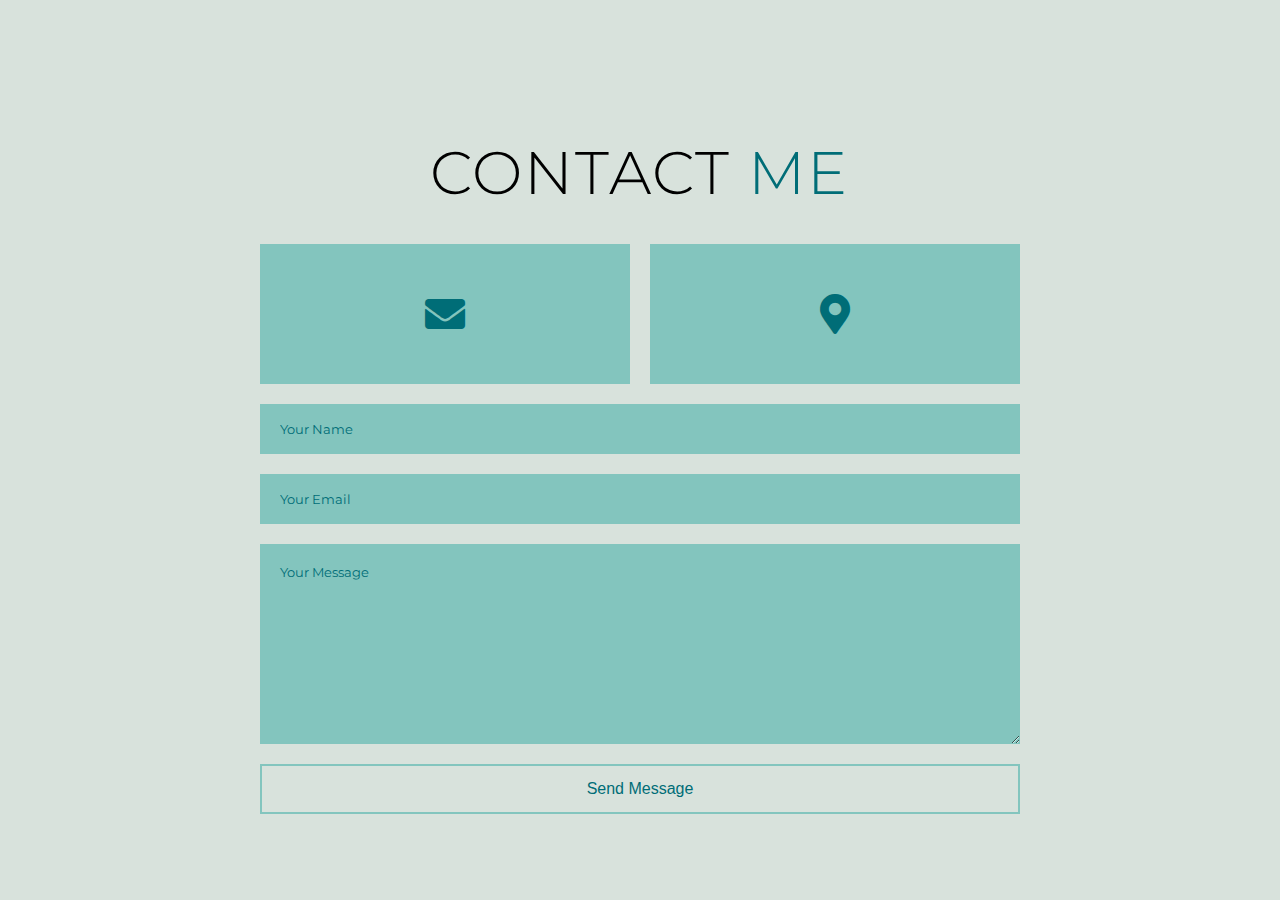
==== contact.html @ 55400dec "revamping" ====
<!DOCTYPE html>
<head>
    <meta charset="UTF-8">
    <meta name="viewport" content="width=device-width, initial-scale=1">
    <script src="https://cdnjs.cloudflare.com/ajax/libs/jquery/3.4.1/jquery.min.js" charset="utf-8"></script>
    <script src="https://cdnjs.cloudflare.com/ajax/libs/OwlCarousel2/2.3.4/owl.carousel.min.js" charset="utf-8"></script>
    <link rel="stylesheet" href="https://cdnjs.cloudflare.com/ajax/libs/OwlCarousel2/2.3.4/assets/owl.carousel.min.css">
    <link rel="stylesheet" href="stylesheets/main.css">
    <link rel="stylesheet" href="https://cdnjs.cloudflare.com/ajax/libs/font-awesome/5.14.0/css/all.min.css">
    <title>Anisha</title>
    <link rel="shortcut icon" href="assets/favicon.png">
</head>

<!-- Contact Section -->
<section id="contact">
    <div class="contact container">
      <div class="contact-header">
        <h1 class="section-title">Contact <span>Me</span></h1>
        <div class="contact-info">
           <div class="card">
              <i class="icon fas fa-envelope"></i>
              <div class="card-content">
                  <h3>Email</h3>
                  <span>joshianisha15@gmail.com</span>
              </div>
          </div>
          <div class="card">
              <i class="icon fas fa-map-marker-alt"></i>
              <div class="card-content">
                  <h3>Location</h3>
                  <span>Singapore</span>
              </div>
          </div>
        </div>
  
        <form name="submit-to-google-sheet" class="contact-form">
          <input name="name" type="text" class="nameZone" placeholder="Your Name">
          <input name="email" type="email" class="emailZone" placeholder="Your Email" required>
          <textarea name="message" class="messageZone" placeholder="Your Message"></textarea>
          <input type="submit" value="Send Message" class="btn">
        </form>
      </div>
     </div>
  </section>
  
  <!-- End Contact Section -->
---- stylesheets/main.css ----
/* ---------------------------- Overall -----------------------------------*/
@import url('https://fonts.googleapis.com/css2?family=Montserrat:wght@500&display=swap');
* {
	margin: 0;
	padding: 0;
	box-sizing: border-box;
}

html {
	font-size: 10px;
	font-family: 'Montserrat', sans-serif;
	scroll-behavior: smooth;
	background-color: #d8e2dc;
}

a {
	text-decoration: none;
}

p {
	color: black;
	font-size: 1.4rem;
	margin-top: 5px;
	line-height: 2.5rem;
	font-weight: 300;
	letter-spacing: .05rem;
}

img {
	height: 100%;
	width: 100%;
	object-fit: cover;
}

.container {
	min-height: 100vh;
	width: 100%;
	height: 100%;
	display: flex;
	align-items: center;
	justify-content: center;
}

.section-title {
	font-size: 4rem;
	font-weight: 300;
	color: black;
	margin-bottom: 10px;
	text-transform: uppercase;
	letter-spacing: .2rem;
	text-align: center;
}
.section-title span {
	color: #006D77;
}

.title h1{
	font-size: 3rem;
	text-transform: uppercase;
	color: #006D77;
}

/* ---------------------------- End Overall -------------------------------*/

/* ---------------------------- Nav Bar -----------------------------------*/
#header {
	position: fixed;
	z-index: 1000;
	left: 0;
	top: 0;
	width: 100vw;
	height: auto;
}
#header .header {
	min-height: 8vh;
	background-color: rgba(31, 30, 30, 0.24);
	transition: .3s ease background-color;
}

.header .nav-bar{
	display: flex;
	align-items: center;
	justify-content: space-between;
	width: 100%;
	height: 100%;
	max-width: 1300px;
	padding: 0 10px;
}

.header .nav-list ul{
	list-style: none;
	position: absolute;
	background-color: #83c5be;
	width: 100vw;
	height: 100vh;
	left: 100%;
	top: 0;
	display: flex;
	flex-direction: column;
	justify-content: center;
	align-items: center;
	z-index: 1;
	overflow-x: hidden;
	transition: .5s ease left;
}

#header .nav-list ul.active{
	left: 0;
}

.header .nav-list ul a{
	font-size: 2.5rem;
	font-weight: 500;
	letter-spacing: .2rem;
	text-decoration: none;
	color: #EDF6F9;
	text-transform: uppercase;
	padding: 20px;
	display: block;
}

#header .nav-list ul a::after {
	content: attr(data-after);
	position: absolute;
	top: 50%;
	left: 50%;
	transform: translate(-50%, -50%) scale(0);
	color: rgba(0, 119, 107, 0.1);
	font-size: 8.7rem;
	letter-spacing: 50px;
	z-index: -1;
	transition: .3s ease letter-spacing;
}

#header .nav-list ul li:hover a::after {
	transform: translate(-50%, -50%) scale(1);
	letter-spacing: initial;
}

#header .nav-list ul li:hover a {
	color: #006D77;
}

#header .menu {
	height: 60px;
	width: 60px;
	display: inline-block;
	border: 3px solid #EDF6F9;
	border-radius: 50%;
	position: relative;
	display: flex;
	align-items: center;
	justify-content: center;
	z-index: 100;
	cursor: pointer;
	transform: scale(.8);
	margin-right: 20px;
}

#header .menu .bar {
	height: 2px;
	width: 30px;
	position: relative;
	background-color: #EDF6F9;
	z-index: -1;
}
#header .menu .bar::after,
#header .menu .bar::before {
	content: '';
	position: absolute;
	height: 100%;
	width: 100%;
	left: 0;
	background-color: #EDF6F9;
	transition: .3s ease;
	transition-property: top, bottom;
}
#header .menu .bar::after {
	top: 8px;
}
#header .menu .bar::before {
	bottom: 8px;
}
#header .menu.active .bar::before {
	bottom: 0;
}
#header .menu.active .bar::after {
	top: 0;
}

/* ---------------------------- End Nav Bar ------------------------------*/

/* ---------------------------- Banner -----------------------------------*/
#banner {
	background-image: url(/assets/banner.jpg);
	background-size: cover;
	background-position: top center;
	background-attachment: fixed;
	position: relative;
	z-index: 1;
}

#banner::after {
	content: '';
	position: absolute;
	left: 0;
	top: 0;
	height: 100%;
	width: 100%;
	background-color: black;
	opacity: 0.7;
	z-index: -1;
}

#banner h1 {
	display: block;
	width: fit-content;
	font-size: 4rem;
	position: relative;
	color: transparent;
	animation: text_reveal .5s ease forwards;
	animation-delay: 1s;
}

#banner h1:nth-child(1) {
	animation-delay: 1s;
}
#banner h1:nth-child(2) {
	animation-delay: 2s;
}
#banner h1:nth-child(3) {
	animation: text_reveal_name .5s ease forwards;
	animation-delay: 3s;
}

#banner h1 span {
	position: absolute;
	top: 0;
	left: 0;
	height: 100%;
	width: 0;
	background-color: #006D77;
	animation: text_reveal_box 1s ease;
	animation-delay: .5s;
}

#banner h1:nth-child(1) span {
	animation-delay: .5s;
}
#banner h1:nth-child(2) span {
	animation-delay: 1.5s;
}
#banner h1:nth-child(3) span {
	animation-delay: 2.5s;
}

#banner .banner {
	max-width: 1200px;
	margin: 0 auto;
	padding: 0 50px;
	justify-content: flex-start;
}

#banner .btn {
	display: inline-block;
	padding: 10px 30px;
	color: #EDF6F9;
	background-color: transparent;
	border: 2px solid #006D77;
	font-size: 2rem;
	text-transform: uppercase;
	letter-spacing: .1rem;
	margin-top: 30px;
	transition: .3s ease;
	transition-property: background-color, color;
}

#banner .btn:hover {
	color: #EDF6F9;
	background-color: #006D77;
}

/* ---------------------------- End Banner -----------------------------------*/

/* ---------------------------- About Me -----------------------------------*/
#about .about {
	display: flex;
	flex-direction: column-reverse;
	text-align: center;
	max-width: 1200px;
	margin: 0 auto;
	padding: 60px 20px 0px;
}

#about .col-left {
	width: 250px;
	height: 360px;
}

#about .col-right{
	width: 100%;
}

#about .col-right h2{
	font-size: 2rem;
	font-weight: 500;
	letter-spacing: .2rem
}

#about .col-right p{
	margin-bottom: 20px;
}

#about .col-left .about-img{
	height: 100%;
	width: 100%;
	position: relative;
	border: 10px solid #83c5be;
}

#about .col-left .about-img::after {
	content: '';
	position: absolute;
	left: -33px;
	top: 19px;
	height: 100%;
	width: 100%;
	border: 7px solid #006D77;
	z-index: -1;
}

/* ---------------------------- End About Me -----------------------------------*/

/* ---------------------------- Projects -----------------------------------*/
#projects .projects{
	flex-direction: column;
	max-width: 1200px;
	margin: 0 auto;
	padding: 60px 20px 0px;
}

#projects .projects-header h1{
	margin-bottom: 25px;
}

#projects .all-projects{
	display: flex;
	align-items: center;
	justify-content: center;
	flex-direction: column;
}

#projects .project-item{
	display: flex;
	align-items: center;
	justify-content: center;
	flex-direction: column;
	width: 80%;
	margin: 20px auto;
	overflow: hidden;
	border-radius: 0px;
}

#projects .project-info{
	padding: 30px;
	flex-basis: 50%;
	background-color: #EDF6F9;
	height: 100%;
	display: flex;
	align-items: flex-start;
	justify-content: center;
	flex-direction: column;
	background-image: linear-gradient(60deg, #006D77 0%, #83C5BE 100%);
	color: #EDF6F9;
}

#projects .project-info h1{
	font-size: 4rem;
	font-weight: 500;
}

#projects .project-info h2{
	font-size: 2rem;
	font-weight: 300;
	margin-top: 10px;
}

#projects .project-img{
	flex-basis: 50%;
	height: 200px;
	overflow: hidden;
	position: relative;
}

#projects .project-img img{
	transition: .3s ease transform;
}

#projects .project-item:hover .project-img img{
	transform: scale(1.1);
}

#projects .btn {
	display: inline-block;
	padding: 10px 30px;
	color: #EDF6F9;
	background-color: transparent;
	border: 2px solid #EDF6F9;
	font-size: 1.5rem;
	text-transform: uppercase;
	letter-spacing: .1rem;
	margin-top: 20px;
	transition: .3s ease;
	transition-property: background-color, color;
}

#projects .btn:hover {
	color: black;
}
/* ---------------------------- End Projects -----------------------------------*/


/*  ---------------------------- Contact ----------------------------------------*/

#contact .contact{
	padding: 60px 20px 0px;
}

#contact .contact-header h1{
	margin-bottom: 25px;
}

#contact .contact-info{
    width: 100%;
    display: flex;
    justify-content: center;
    flex-wrap: wrap;
}

#contact .card{
    position: relative;
    flex: 1;
    height: 140px;
    background-color: #83C5BE;
    margin: 10px;
    cursor: pointer;
    display: flex;
    align-items: center;
    justify-content: center;
}

#contact .icon{
    font-size: 40px;
    color: #006D77;
    transition: .3s linear;
}

#contact .card:hover .icon{
    transform: scale(4);
    opacity: 0;
}

#contact .card-content h3,
#contact .card-content span{
    position: absolute;
    left: 50%;
    transform: translateX(-50%);
    font-size: 14px;
    opacity: 0;
}

#contact .card-content h3{
    top: 20px;
    text-transform: uppercase;
    color: #006D77;
}

#contact .card-content span{
    bottom: 20px;
    color: #000000;
    font-weight: 500;
}

#contact .card:hover h3{
    opacity: 1;
    top: 46px;
    transition: .3s linear .3s;
}

#contact .card:hover span{
    opacity: 1;
    bottom: 46px;
    transition: .3s linear .3s;
}

#contact .contact-form{
  display: flex;
  justify-content: space-between;
  flex-wrap: wrap;
  margin-left: 10px;
  margin-right: 10px;
}

#contact .contact-form input, .contact-form textarea{
  width: 100%;
  height: 50px;
  margin: 10px 0;
  background-color: #83c5be;
  border: none;
  outline: none;
  padding: 20px;
  color: #006d77;
}

#contact .contact-form textarea::-webkit-input-placeholder {
    color: #006d77;
    font-family: 'Montserrat', sans-serif;
}

#contact .contact-form input::-webkit-input-placeholder {
    color: #006d77;
    font-family: 'Montserrat', sans-serif;
}

#contact .nameZone, .emailZone{
  max-width: calc(50% - 10px);
}

#contact .messageZone{
  min-height: 200px;
  resize: vertical;
}

#contact .contact-form .btn{
  width: 100%;
  background-color: transparent;
  color: #006d77;
  font-size: 16px;
  border: 2px solid #83c5be;
  padding: 0;
  cursor: pointer;
  transition: .3s linear;
}

#contact .contact-form .btn:hover{
  background-color: #83c5be;
}

/*  ---------------------------- End Contact -----------------------------------*/

/* ---------------------------- Footer -----------------------------------------*/
#footer {
	background-color: #83C5BE;
}

#footer .footer {
	min-height: 100px;
	flex-direction: column;
	padding-top: 50px;
	padding-bottom: 30px;
}

/* ---------------------------- End Footer -------------------------------------*/


/* ---------------------------- Keyframes --------------------------------------*/

@keyframes text_reveal_box {
	50% {
		width: 100%;
		left: 0;
	}
	100% {
		width: 0;
		left: 100%;
	}
}
@keyframes text_reveal {
	100% {
		color: #EDF6F9;
	}
}
@keyframes text_reveal_name {
	100% {
		color: #006D77;
		font-weight: 500;
	}
}

/* ---------------------------- End Keyframes --------------------------------*/

/* ---------------------------- For Ipad (medium) Sized Screens -----------------------*/

@media only screen and (min-width: 768px){
	#banner .btn {
		font-size: 2.5rem;
		padding: 20px 60px;
	}

	h1.section-title {
		font-size: 6rem;
	}

	#banner h1{
		font-size: 7rem;
	}

	#projects .project-item{
		flex-direction: row;
		height: 280px;
		width: 100%;
		margin: 10px auto;
	}

	#projects .project-item:nth-child(even) {
		flex-direction: row-reverse;
	}

	#projects .all-projects .project-info {
		height: 100%;
		width: 70%
	}

	#projects .all-projects .project-img {
		height: 100%;
		width: 50%
	}

	#about .about {
		flex-direction: row;
		padding: 0px 10px;
	}

	#about .col-left {
		width: 600px;
		height: 300px;
		padding-left: 60px;
	}

	#about .about .col-left .about-img::after {
		left: -45px;
		top: 34px;
		height: 98%:
		width: 98%;
		border: 10px solid #006D77;
	}

	#about .col-right {
		text-align: left;
		padding: 30px;
	}

	#about .col-right h1{
		text-align: left;
	}

	#contact .card{
        max-width: 500px;
    }

  	#experiences .experience-bottom .experience-item {
		flex-basis: 45%;
		margin: 2.5%;
	}

	#experiences .experience-item {
		width: 1000px;
		height: 300px;

	}
}

/* ---------------------------- End Ipad Sized Screens -----------------------*/

/* ---------------------------- For Desktop Sized Screens --------------------*/
@media only screen and (min-width: 1200px) {
	/* header */
	#header .menu {
		display: none;
	}

	#header .nav-list ul {
		position: initial;
		display: block;
		height: auto;
		width: fit-content;
		background-color: transparent;
	}

	#header .nav-list ul li {
		display: inline-block;
	}

	#header .nav-list ul li a {
		font-size: 2rem;
	}

	#header .nav-list ul a:after {
		display: none;
	}

	#about .about {
		padding: 0px 0px;
	}

	#experiences .experience-bottom .experience-item {
		flex-basis: 22%;
		margin: 1.5%;
	}

	#experiences .experience-item {
		width: 1700px;
		height: 300px;

	}

  	#contact .nameZone, .emailZone{
  		max-width: 100%;
  }

}
/* ---------------------------- End Desktop Sized Screens --------------------*/
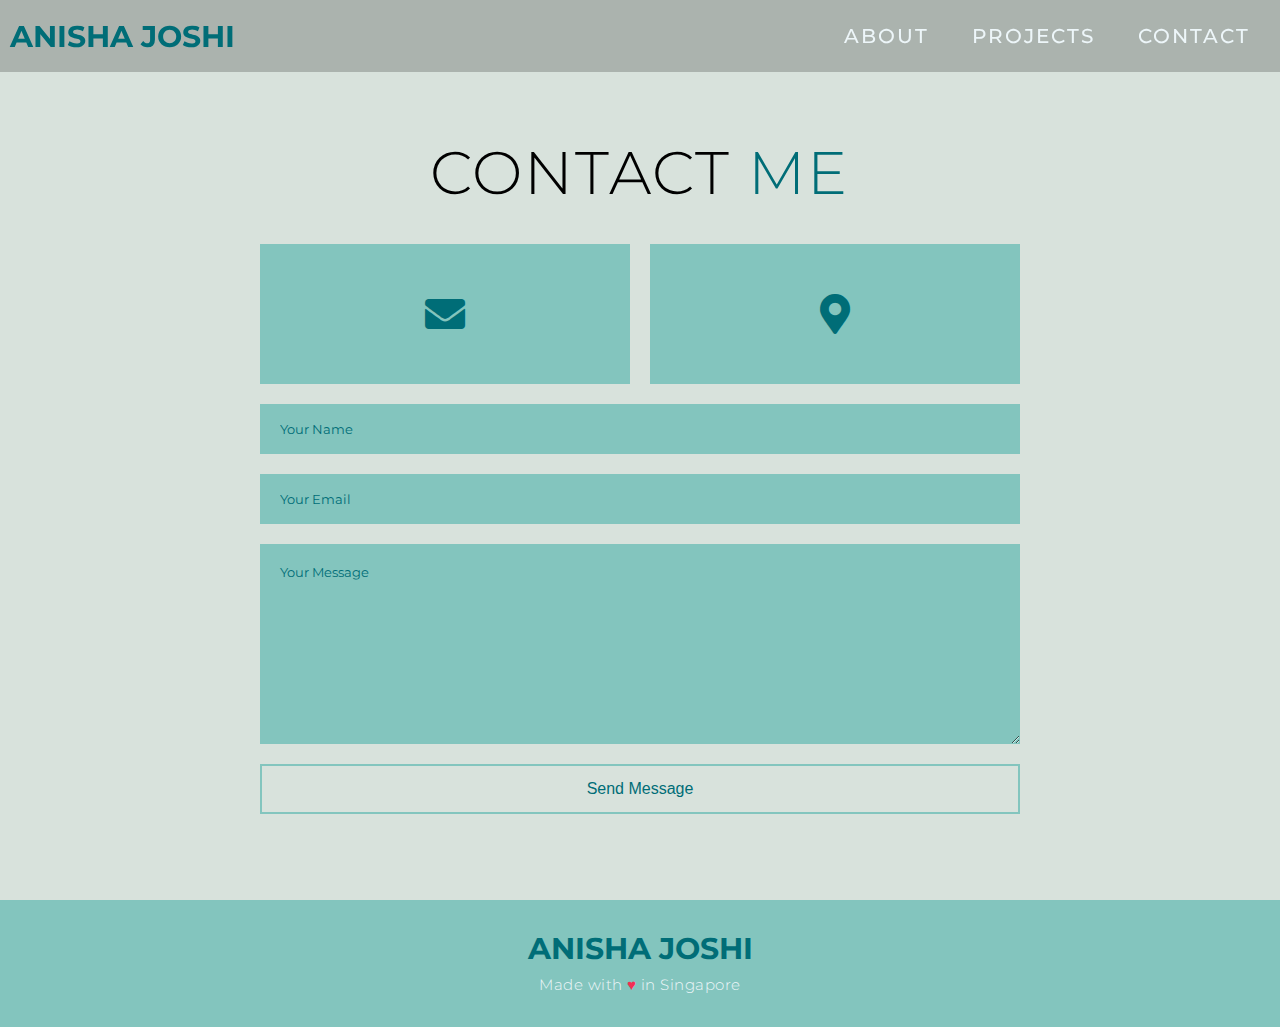
==== commit f0a2bc36: "more smoother transitions + reorganisations" ====
--- a/contact.html
+++ b/contact.html
@@ -1,4 +1,6 @@
 <!DOCTYPE html>
+
+<html lang="en">
 <head>
     <meta charset="UTF-8">
     <meta name="viewport" content="width=device-width, initial-scale=1">
@@ -10,6 +12,28 @@
     <title>Anisha</title>
     <link rel="shortcut icon" href="assets/favicon.png">
 </head>
+
+<body>
+
+  <!-- Nav Bar -->
+<section id="header">
+  <div class="header container">
+    <div class="nav-bar">
+      <div class="title">
+        <a href="index.html"><h1>Anisha Joshi</h1></a>
+      </div>
+      <div class="nav-list">
+        <div class="menu"><div class="bar"></div></div>
+        <ul>
+          <li><a href="index.html#about" data-after="About">About</a></li>
+          <li><a href="projects.html" data-after="Projects">Projects</a></li>
+          <li><a href="contact.html" data-after="Contact">Contact</a></li>
+        </ul>
+      </div>
+    </div>
+  </div>
+</section>
+<!--End Nav Bar -->
 
 <!-- Contact Section -->
 <section id="contact">
@@ -42,5 +66,24 @@
       </div>
      </div>
   </section>
+
+  <!-- Footer -->
+<section id="footer">
+  <div class="footer container">
+    <div class="title">
+      <h1><span>A</span>nisha <span>J</span>oshi</h1>
+      <p class="subtitle ">
+        Made with
+        <span class="footer-title-heart">♥</span>
+        in Singapore
+      </p>
+    </div>
+</section>
+<!-- End Footer -->
+
+<script type="text/javascript" src="app.js"></script>
+
+</body>
+ </html>
   
-  <!-- End Contact Section -->+<!-- End Contact Section -->--- a/stylesheets/main.css
+++ b/stylesheets/main.css
@@ -351,6 +351,9 @@
 }
 
 #projects .project-item{
+	opacity: 0;
+	visibility: hidden;
+	transition: opacity 0.5s ease, visibility 0s linear 0.5s;
 	display: flex;
 	align-items: center;
 	justify-content: center;
@@ -360,6 +363,12 @@
 	overflow: hidden;
 	border-radius: 0px;
 }
+
+#projects .project-item.show {
+	opacity: 1;
+	visibility: visible;
+	transition-delay: 0s;
+  }
 
 #projects .project-info{
 	padding: 30px;
@@ -556,9 +565,20 @@
 #footer .footer {
 	min-height: 100px;
 	flex-direction: column;
-	padding-top: 50px;
+	padding-top: 30px;
 	padding-bottom: 30px;
 }
+
+#footer  .footer.container .subtitle {
+    font-size: 15px;
+    color: #EDF6F9;
+	text-align: center;
+  }
+
+#footer .footer.container .subtitle .footer-title-heart {
+    color: rgb(243, 47, 83);
+}
+
 
 /* ---------------------------- End Footer -------------------------------------*/
 
@@ -640,7 +660,7 @@
 	#about .about .col-left .about-img::after {
 		left: -45px;
 		top: 34px;
-		height: 98%:
+		height: 98%;
 		width: 98%;
 		border: 10px solid #006D77;
 	}
@@ -703,11 +723,6 @@
 		padding: 0px 0px;
 	}
 
-	#experiences .experience-bottom .experience-item {
-		flex-basis: 22%;
-		margin: 1.5%;
-	}
-
 	#experiences .experience-item {
 		width: 1700px;
 		height: 300px;
@@ -716,7 +731,16 @@
 
   	#contact .nameZone, .emailZone{
   		max-width: 100%;
-  }
+  	}
+
+	#banner h1 {
+		font-size: 4rem;
+	}
+
+	#banner .btn {
+		padding: 10px 30px;
+		font-size: 1.5rem;
+	}
 
 }
 /* ---------------------------- End Desktop Sized Screens --------------------*/
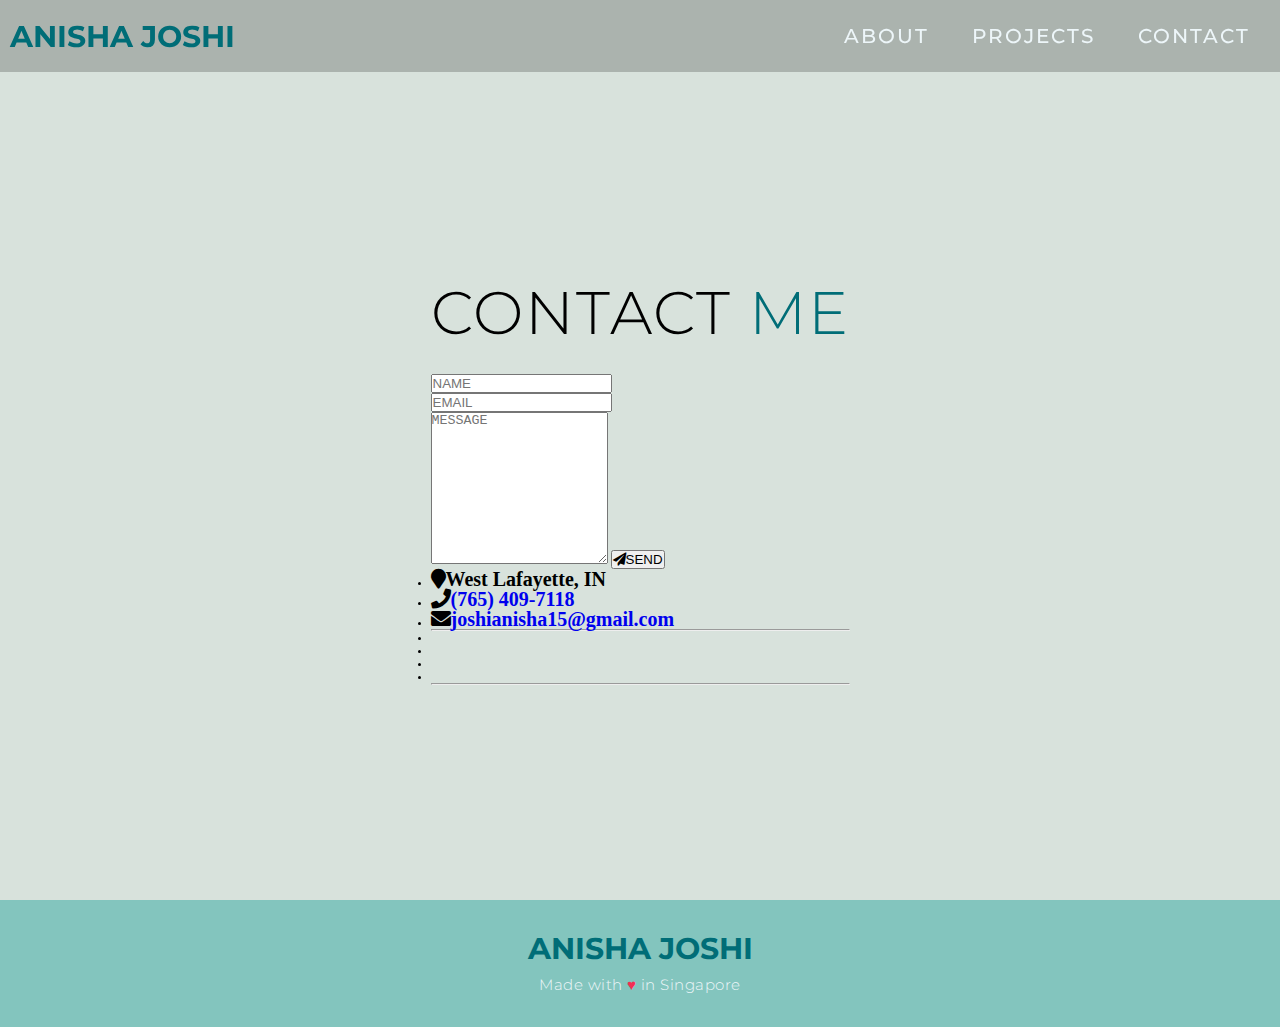
==== commit bd773550: "bugs fixing + wip contact section" ====
--- a/contact.html
+++ b/contact.html
@@ -15,12 +15,14 @@
 
 <body>
 
-  <!-- Nav Bar -->
+  <!-- WORK IN PROGRESS ; Have to fix JS and Form Errors -->
+
+<!-- Nav Bar -->
 <section id="header">
   <div class="header container">
     <div class="nav-bar">
       <div class="title">
-        <a href="index.html"><h1>Anisha Joshi</h1></a>
+        <a href="index.html"> <h1>Anisha Joshi</h1> </a>
       </div>
       <div class="nav-list">
         <div class="menu"><div class="bar"></div></div>
@@ -40,29 +42,69 @@
     <div class="contact container">
       <div class="contact-header">
         <h1 class="section-title">Contact <span>Me</span></h1>
-        <div class="contact-info">
-           <div class="card">
-              <i class="icon fas fa-envelope"></i>
-              <div class="card-content">
-                  <h3>Email</h3>
-                  <span>joshianisha15@gmail.com</span>
+        <div class="contact-wrapper">
+  
+          <!-- Left contact page --> 
+  
+            <form id="contact-form" class="form-horizontal" role="form">
+               
+              <div class="form-group">
+                <div class="col-sm-12">
+                  <input type="text" class="form-control" id="name" placeholder="NAME" name="name" value="" required>
+                </div>
               </div>
-          </div>
-          <div class="card">
-              <i class="icon fas fa-map-marker-alt"></i>
-              <div class="card-content">
-                  <h3>Location</h3>
-                  <span>Singapore</span>
+        
+              <div class="form-group">
+                <div class="col-sm-12">
+                  <input type="email" class="form-control" id="email" placeholder="EMAIL" name="email" value="" required>
+                </div>
               </div>
-          </div>
-        </div>
+        
+              <textarea class="form-control" rows="10" placeholder="MESSAGE" name="message" required></textarea>
+              
+              <button class="btn btn-primary send-button" id="submit" type="submit" value="SEND">
+                <div class="alt-send-button">
+                  <i class="fa fa-paper-plane"></i><span class="send-text">SEND</span>
+                </div>
+              </button>
+              
+            </form>
+            
+          <!-- Left contact page --> 
+
+          <div class="direct-contact-container">
+            <ul class="contact-list">
+              <li class="list-item"><i class="fa fa-map-marker fa-2x"><span class="contact-text place">West Lafayette, IN</span></i></li>
+              <li class="list-item"><i class="fa fa-phone fa-2x"><span class="contact-text phone"><a href="tel:1-212-555-5555" title="Give me a call">(765) 409-7118</a></span></i></li>
+              <li class="list-item"><i class="fa fa-envelope fa-2x"><span class="contact-text gmail"><a href="mailto:#" title="Send me an email">joshianisha15@gmail.com</a></span></i></li>
+            </ul>
+
+            <hr>
+            <ul class="social-media-list">
+              <li><a href="#" target="_blank" class="contact-icon">
+                <i class="fa fa-github" aria-hidden="true"></i></a>
+              </li>
+              <li><a href="#" target="_blank" class="contact-icon">
+                <i class="fa fa-codepen" aria-hidden="true"></i></a>
+              </li>
+              <li><a href="#" target="_blank" class="contact-icon">
+                <i class="fa fa-twitter" aria-hidden="true"></i></a>
+              </li>
+              <li><a href="#" target="_blank" class="contact-icon">
+                <i class="fa fa-instagram" aria-hidden="true"></i></a>
+              </li>       
+            </ul>
+            <hr>
   
+        <!--hm --
         <form name="submit-to-google-sheet" class="contact-form">
           <input name="name" type="text" class="nameZone" placeholder="Your Name">
           <input name="email" type="email" class="emailZone" placeholder="Your Email" required>
           <textarea name="message" class="messageZone" placeholder="Your Message"></textarea>
           <input type="submit" value="Send Message" class="btn">
         </form>
+
+      -->
       </div>
      </div>
   </section>
--- a/stylesheets/main.css
+++ b/stylesheets/main.css
@@ -351,47 +351,45 @@
 }
 
 #projects .project-item{
-	opacity: 0;
-	visibility: hidden;
-	transition: opacity 0.5s ease, visibility 0s linear 0.5s;
 	display: flex;
 	align-items: center;
 	justify-content: center;
-	flex-direction: column;
+	flex-direction: column-reverse;
 	width: 80%;
 	margin: 20px auto;
 	overflow: hidden;
-	border-radius: 0px;
 }
 
 #projects .project-item.show {
 	opacity: 1;
 	visibility: visible;
-	transition-delay: 0s;
+	transition-delay: 1s;
   }
 
 #projects .project-info{
-	padding: 30px;
 	flex-basis: 50%;
-	background-color: #EDF6F9;
 	height: 100%;
 	display: flex;
 	align-items: flex-start;
 	justify-content: center;
 	flex-direction: column;
-	background-image: linear-gradient(60deg, #006D77 0%, #83C5BE 100%);
-	color: #EDF6F9;
+	color: #006D77;
 }
 
 #projects .project-info h1{
-	font-size: 4rem;
+	font-size: 2rem;
 	font-weight: 500;
 }
 
 #projects .project-info h2{
-	font-size: 2rem;
+	font-size: 1rem;
 	font-weight: 300;
-	margin-top: 10px;
+	margin-top: 5px;
+}
+
+#projects .project-info p{
+	font-size: 1rem;
+	margin-right: 1.4px;
 }
 
 #projects .project-img{
@@ -399,32 +397,27 @@
 	height: 200px;
 	overflow: hidden;
 	position: relative;
-}
-
-#projects .project-img img{
-	transition: .3s ease transform;
-}
-
-#projects .project-item:hover .project-img img{
-	transform: scale(1.1);
+	border: 4px solid #006D77;
+	border-radius: 10px;
 }
 
 #projects .btn {
 	display: inline-block;
-	padding: 10px 30px;
-	color: #EDF6F9;
+	padding: 5px 10px;
+	color: #006D77;
 	background-color: transparent;
-	border: 2px solid #EDF6F9;
-	font-size: 1.5rem;
+	border: 1.5px solid #006D77;
+	font-size: 1rem;
 	text-transform: uppercase;
 	letter-spacing: .1rem;
-	margin-top: 20px;
+	margin-top: 10px;
 	transition: .3s ease;
 	transition-property: background-color, color;
 }
 
 #projects .btn:hover {
-	color: black;
+	color:#d8e2dc;
+	background-color:#006d77;
 }
 /* ---------------------------- End Projects -----------------------------------*/
 
@@ -438,124 +431,6 @@
 #contact .contact-header h1{
 	margin-bottom: 25px;
 }
-
-#contact .contact-info{
-    width: 100%;
-    display: flex;
-    justify-content: center;
-    flex-wrap: wrap;
-}
-
-#contact .card{
-    position: relative;
-    flex: 1;
-    height: 140px;
-    background-color: #83C5BE;
-    margin: 10px;
-    cursor: pointer;
-    display: flex;
-    align-items: center;
-    justify-content: center;
-}
-
-#contact .icon{
-    font-size: 40px;
-    color: #006D77;
-    transition: .3s linear;
-}
-
-#contact .card:hover .icon{
-    transform: scale(4);
-    opacity: 0;
-}
-
-#contact .card-content h3,
-#contact .card-content span{
-    position: absolute;
-    left: 50%;
-    transform: translateX(-50%);
-    font-size: 14px;
-    opacity: 0;
-}
-
-#contact .card-content h3{
-    top: 20px;
-    text-transform: uppercase;
-    color: #006D77;
-}
-
-#contact .card-content span{
-    bottom: 20px;
-    color: #000000;
-    font-weight: 500;
-}
-
-#contact .card:hover h3{
-    opacity: 1;
-    top: 46px;
-    transition: .3s linear .3s;
-}
-
-#contact .card:hover span{
-    opacity: 1;
-    bottom: 46px;
-    transition: .3s linear .3s;
-}
-
-#contact .contact-form{
-  display: flex;
-  justify-content: space-between;
-  flex-wrap: wrap;
-  margin-left: 10px;
-  margin-right: 10px;
-}
-
-#contact .contact-form input, .contact-form textarea{
-  width: 100%;
-  height: 50px;
-  margin: 10px 0;
-  background-color: #83c5be;
-  border: none;
-  outline: none;
-  padding: 20px;
-  color: #006d77;
-}
-
-#contact .contact-form textarea::-webkit-input-placeholder {
-    color: #006d77;
-    font-family: 'Montserrat', sans-serif;
-}
-
-#contact .contact-form input::-webkit-input-placeholder {
-    color: #006d77;
-    font-family: 'Montserrat', sans-serif;
-}
-
-#contact .nameZone, .emailZone{
-  max-width: calc(50% - 10px);
-}
-
-#contact .messageZone{
-  min-height: 200px;
-  resize: vertical;
-}
-
-#contact .contact-form .btn{
-  width: 100%;
-  background-color: transparent;
-  color: #006d77;
-  font-size: 16px;
-  border: 2px solid #83c5be;
-  padding: 0;
-  cursor: pointer;
-  transition: .3s linear;
-}
-
-#contact .contact-form .btn:hover{
-  background-color: #83c5be;
-}
-
-/*  ---------------------------- End Contact -----------------------------------*/
 
 /* ---------------------------- Footer -----------------------------------------*/
 #footer {
@@ -609,12 +484,14 @@
 
 /* ---------------------------- End Keyframes --------------------------------*/
 
+
+
 /* ---------------------------- For Ipad (medium) Sized Screens -----------------------*/
 
 @media only screen and (min-width: 768px){
 	#banner .btn {
-		font-size: 2.5rem;
-		padding: 20px 60px;
+		font-size: 2rem;
+		padding: 15px 35px;
 	}
 
 	h1.section-title {
@@ -622,7 +499,7 @@
 	}
 
 	#banner h1{
-		font-size: 7rem;
+		font-size: 4rem;
 	}
 
 	#projects .project-item{
@@ -632,10 +509,6 @@
 		margin: 10px auto;
 	}
 
-	#projects .project-item:nth-child(even) {
-		flex-direction: row-reverse;
-	}
-
 	#projects .all-projects .project-info {
 		height: 100%;
 		width: 70%
@@ -644,6 +517,21 @@
 	#projects .all-projects .project-img {
 		height: 100%;
 		width: 50%
+	}
+
+	#projects .project-info h1 {
+		font-size: 4rem;
+		font-weight: 500;
+	}
+	
+	#projects .project-info h2 {
+		font-size: 2rem;
+		font-weight: 300;
+		margin-top: 5px;
+	}
+
+	#projects .project-info p {
+		font-size: 1.5rem;
 	}
 
 	#about .about {
